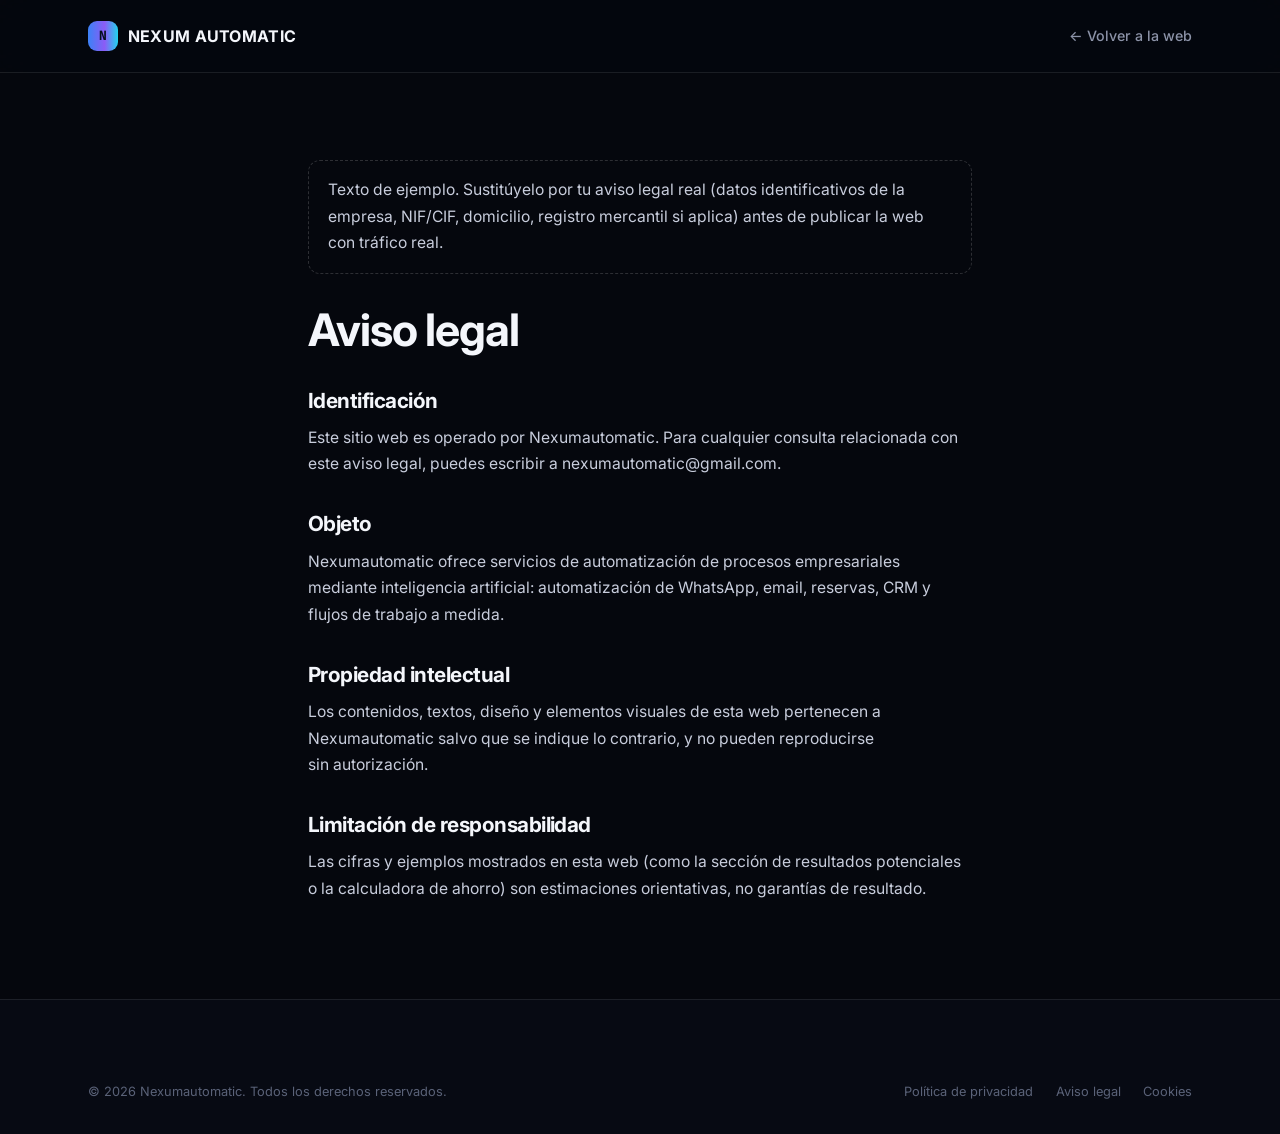
==== aviso-legal.html @ 07b30aea "Rediseña la web con estética premium AI/SaaS oscura y añade demo interactiva Sustituye el diseño ant" ====
<!DOCTYPE html>
<html lang="es">
<head>
<meta charset="UTF-8">
<meta name="viewport" content="width=device-width, initial-scale=1.0">
<title>Aviso legal — Nexumautomatic</title>
<meta name="robots" content="noindex">
<link rel="icon" type="image/svg+xml" href="assets/favicon.svg">
<link rel="preconnect" href="https://fonts.googleapis.com">
<link rel="preconnect" href="https://fonts.gstatic.com" crossorigin>
<link rel="stylesheet" href="https://fonts.googleapis.com/css2?family=JetBrains+Mono:wght@400;500;600;700;800&family=Inter:wght@300;400;500;600;700;800&display=swap">
<link rel="stylesheet" href="styles.css?v=20260903b">
<style>
  .legal-main { max-width: 760px; margin-inline: auto; padding: clamp(8rem,14vw,10rem) var(--gutter) 6rem; }
  .legal-main h1 { font-size: clamp(2rem,4vw,2.8rem); margin-bottom: 1.5rem; }
  .legal-main h2 { font-size: 1.3rem; margin-top: 2.2rem; margin-bottom: .8rem; }
  .legal-main p, .legal-main li { color: var(--ink-soft); font-size: .98rem; line-height: 1.7; }
  .legal-notice {
    margin-bottom: 2rem; padding: 1rem 1.2rem; border-radius: var(--radius-sm);
    border: 1px dashed var(--line-2); color: var(--mute); font-size: .88rem;
  }
</style>
</head>
<body>
<a class="skip-link" href="#main">Saltar al contenido</a>
<nav class="nav is-scrolled" data-nav>
  <div class="nav-inner">
    <a class="brand" href="index.html"><span class="brand-mark">N</span><span>NEXUM AUTOMATIC</span></a>
    <a class="nav-link" href="index.html">← Volver a la web</a>
  </div>
</nav>
<main id="main" class="legal-main">
  <p class="legal-notice">Texto de ejemplo. Sustitúyelo por tu aviso legal real (datos identificativos de la empresa, NIF/CIF, domicilio, registro mercantil si aplica) antes de publicar la web con tráfico real.</p>
  <h1>Aviso legal</h1>
  <h2>Identificación</h2>
  <p>Este sitio web es operado por Nexumautomatic. Para cualquier consulta relacionada con este aviso legal, puedes escribir a <a href="mailto:nexumautomatic@gmail.com">nexumautomatic@gmail.com</a>.</p>
  <h2>Objeto</h2>
  <p>Nexumautomatic ofrece servicios de automatización de procesos empresariales mediante inteligencia artificial: automatización de WhatsApp, email, reservas, CRM y flujos de trabajo a medida.</p>
  <h2>Propiedad intelectual</h2>
  <p>Los contenidos, textos, diseño y elementos visuales de esta web pertenecen a Nexumautomatic salvo que se indique lo contrario, y no pueden reproducirse sin autorización.</p>
  <h2>Limitación de responsabilidad</h2>
  <p>Las cifras y ejemplos mostrados en esta web (como la sección de resultados potenciales o la calculadora de ahorro) son estimaciones orientativas, no garantías de resultado.</p>
</main>
<footer class="footer">
  <div class="footer-inner">
    <div class="footer-bottom">
      <span>© 2026 Nexumautomatic. Todos los derechos reservados.</span>
      <div class="footer-legal">
        <a href="privacidad.html">Política de privacidad</a>
        <a href="aviso-legal.html">Aviso legal</a>
        <a href="cookies.html">Cookies</a>
      </div>
    </div>
  </div>
</footer>
</body>
</html>
---- styles.css ----
/* =============================================================
   1. Tokens — dark premium AI/SaaS palette
   ============================================================= */
:root {
  --bg:        #05070d;
  --bg-1:      #070a13;
  --bg-2:      #0a0e1a;
  --bg-card:   #0d1220;
  --bg-card-2: #101526;
  --line:      rgba(255,255,255,0.09);
  --line-2:    rgba(255,255,255,0.16);

  --ink:       #f4f6fb;
  --ink-soft:  #c8cddc;
  --mute:      #8c93a8;
  --mute-2:    #5a6278;

  --accent:    #3b82f6;
  --accent-2:  #8b5cf6;
  --accent-3:  #22d3ee;
  --accent-grad: linear-gradient(90deg, var(--accent) 0%, var(--accent-2) 55%, var(--accent-3) 100%);

  --glow-blue:   rgba(59,130,246,.38);
  --glow-violet: rgba(139,92,246,.32);
  --glow-cyan:   rgba(34,211,238,.28);

  --mono: "JetBrains Mono", ui-monospace, SFMono-Regular, Menlo, Consolas, monospace;
  --sans: "Inter", -apple-system, BlinkMacSystemFont, "Segoe UI", sans-serif;

  --ease-out:  cubic-bezier(0.16, 1, 0.3, 1);
  --ease-soft: cubic-bezier(0.25, 0.46, 0.45, 0.94);

  --container: 1200px;
  --gutter: clamp(1.25rem, 4vw, 3rem);
  --radius: 20px;
  --radius-sm: 12px;
}

@property --angle { syntax: "<angle>"; inherits: false; initial-value: 0deg; }

/* =============================================================
   2. Reset & base
   ============================================================= */
*, *::before, *::after { box-sizing: border-box; margin: 0; }
html {
  -webkit-text-size-adjust: 100%;
  tab-size: 2;
  scroll-behavior: smooth;
  overflow-x: clip;
  color-scheme: dark;
}
@media (prefers-reduced-motion: reduce) { html { scroll-behavior: auto; } }

body {
  background: var(--bg);
  color: var(--ink);
  font-family: var(--sans);
  font-size: 16px;
  line-height: 1.65;
  -webkit-font-smoothing: antialiased;
  text-rendering: optimizeLegibility;
  overflow-x: clip;
  overscroll-behavior-y: none;
}

img, svg, video { display: block; max-width: 100%; }
img { height: auto; }
button { font: inherit; color: inherit; cursor: pointer; border: 0; background: none; }
a { color: inherit; text-decoration: none; }
ul { list-style: none; padding: 0; }
p { text-wrap: pretty; }
h1, h2, h3, h4 { text-wrap: balance; line-height: 1.08; letter-spacing: -0.025em; font-weight: 700; }
::selection { background: var(--accent); color: #fff; }

:focus-visible { outline: 2px solid var(--accent-3); outline-offset: 3px; border-radius: 4px; }

/* =============================================================
   3. Utilities
   ============================================================= */
.skip-link {
  position: fixed; top: -100px; left: 1rem; z-index: 9999;
  padding: .6rem 1.1rem; background: var(--accent-3); color: #04141c;
  border-radius: 8px; font-weight: 600; font-size: .85rem;
}
.skip-link:focus { top: 1rem; }

.container { max-width: var(--container); margin-inline: auto; padding-inline: var(--gutter); }
.section { position: relative; padding-block: clamp(4.5rem, 10vw, 8rem); }
.section-inner { max-width: var(--container); margin-inline: auto; padding-inline: var(--gutter); position: relative; }
.section.on-tint { background: var(--bg-2); }
.section.on-tint::before, .section.on-tint::after { content: none; }

.kicker {
  display: inline-flex; align-items: center; gap: .55rem;
  font-family: var(--mono); font-size: .74rem; letter-spacing: .12em; text-transform: uppercase;
  color: var(--accent-3);
  padding: .4rem .85rem; border-radius: 999px;
  background: rgba(59,130,246,0.09); border: 1px solid rgba(59,130,246,0.22);
}
.kicker::before { content: ""; width: 6px; height: 6px; border-radius: 50%; background: var(--accent-3); box-shadow: 0 0 10px var(--accent-3); }

.section-head { max-width: 42rem; margin-bottom: clamp(2.5rem, 6vw, 4rem); }
.section-head.is-centered { margin-inline: auto; text-align: center; }
.section-head h2 { font-size: clamp(1.9rem, 4.2vw, 3.1rem); margin-top: 1.1rem; }
.section-head p { color: var(--mute); font-size: 1.08rem; margin-top: 1.1rem; max-width: 40rem; }
.section-head.is-centered p { margin-inline: auto; }

.text-grad {
  background: var(--accent-grad);
  -webkit-background-clip: text; background-clip: text; color: transparent;
}

/* Ambient glow orbs (decorative, non-interactive) */
.glow {
  position: absolute; border-radius: 50%; filter: blur(90px); pointer-events: none; z-index: 0;
}
.glow-blue   { background: var(--glow-blue); }
.glow-violet { background: var(--glow-violet); }
.glow-cyan   { background: var(--glow-cyan); }

/* =============================================================
   4. Components
   ============================================================= */

.btn {
  display: inline-flex; align-items: center; gap: .55rem;
  padding: .9rem 1.7rem; border-radius: 999px;
  font-size: .95rem; font-weight: 600;
  white-space: nowrap; position: relative;
  transition: transform .4s var(--ease-soft), box-shadow .4s var(--ease-soft), border-color .3s, background .3s;
}
.btn-primary {
  background: var(--accent-grad); color: #04101f;
  box-shadow: 0 8px 30px -6px rgba(59,130,246,0.45);
}
.btn-primary:hover { transform: translateY(-2px); box-shadow: 0 14px 40px -6px rgba(139,92,246,0.55); }
.btn-primary:active { transform: translateY(0); transition-duration: .1s; }
.btn-outline { border: 1px solid var(--line-2); color: var(--ink); }
.btn-outline:hover { border-color: var(--accent-3); background: rgba(34,211,238,0.06); transform: translateY(-2px); }
.btn-sm { padding: .65rem 1.2rem; font-size: .85rem; }

/* Nav */
.nav {
  position: fixed; top: 0; inset-inline: 0; z-index: 100;
  border-bottom: 1px solid transparent;
  transition: background-color .4s var(--ease-out), backdrop-filter .4s var(--ease-out), border-color .4s var(--ease-out);
}
.nav.is-scrolled {
  background: rgba(5,7,13,0.78);
  backdrop-filter: blur(16px) saturate(160%);
  -webkit-backdrop-filter: blur(16px) saturate(160%);
  border-bottom-color: var(--line);
}
.nav-inner {
  max-width: var(--container); margin-inline: auto; padding-inline: var(--gutter);
  height: 72px; display: flex; align-items: center; justify-content: space-between;
}
.brand { font-weight: 700; font-size: 1rem; letter-spacing: .02em; display: flex; align-items: center; gap: .6rem; }
.brand-mark {
  width: 30px; height: 30px; border-radius: 9px;
  background: var(--accent-grad);
  display: grid; place-items: center; font-family: var(--mono); font-size: .8rem; color: #04101f; font-weight: 800;
  flex-shrink: 0;
}
.nav-links { display: none; align-items: center; gap: 2rem; }
@media (min-width: 1024px) { .nav-links { display: flex; } }
.nav-link { position: relative; padding: .25rem 0; font-size: .89rem; font-weight: 500; color: var(--mute); transition: color .3s; }
.nav-link::after {
  content: ""; position: absolute; left: 0; right: 0; bottom: -4px; height: 1px;
  background: var(--accent-grad); transform: scaleX(0); transform-origin: right; transition: transform .4s var(--ease-out);
}
.nav-link:hover { color: var(--ink); }
.nav-link:hover::after { transform: scaleX(1); transform-origin: left; }
.nav-cta { display: none; }
@media (min-width: 1024px) { .nav-cta { display: inline-flex; padding: .6rem 1.3rem; font-size: .85rem; } }

.nav-burger { display: grid; place-items: center; width: 38px; height: 38px; border: 1px solid var(--line); border-radius: 10px; }
@media (min-width: 1024px) { .nav-burger { display: none; } }
.burger-lines { position: relative; width: 16px; height: 10px; }
.burger-lines span { position: absolute; left: 0; right: 0; height: 1.5px; background: var(--ink); transition: transform .3s var(--ease-out), opacity .3s; }
.burger-lines span:nth-child(1) { top: 0; }
.burger-lines span:nth-child(2) { top: 50%; transform: translateY(-50%); }
.burger-lines span:nth-child(3) { bottom: 0; }
.nav.is-open .burger-lines span:nth-child(1) { transform: translateY(4.25px) rotate(45deg); }
.nav.is-open .burger-lines span:nth-child(2) { opacity: 0; }
.nav.is-open .burger-lines span:nth-child(3) { transform: translateY(-4.25px) rotate(-45deg); }

.nav-mobile {
  position: fixed; inset: 0; z-index: 90; background: var(--bg); color: var(--ink);
  display: grid; place-items: center; clip-path: inset(0 0 100% 0);
  transition: clip-path .6s var(--ease-soft);
}
.nav-mobile[data-open="true"] { clip-path: inset(0); }
.nav-mobile-list { display: flex; flex-direction: column; align-items: center; gap: 1.6rem; }
.nav-mobile-list a { font-size: 1.4rem; font-weight: 600; }

/* Glass card */
.card {
  background: linear-gradient(180deg, var(--bg-card-2), var(--bg-card));
  border: 1px solid var(--line);
  border-radius: var(--radius);
  padding: clamp(1.5rem, 3vw, 2.2rem);
  position: relative;
  backdrop-filter: blur(6px);
}
@supports not (backdrop-filter: blur(6px)) { .card { background: var(--bg-card); } }

/* =============================================================
   5. Hero + connection diagram
   ============================================================= */
.hero {
  position: relative; padding-top: clamp(8rem, 16vw, 11rem); padding-bottom: clamp(3rem, 7vw, 5rem);
  overflow: clip; isolation: isolate;
}
.hero .glow-blue   { width: 620px; height: 620px; top: -220px; left: -160px; }
.hero .glow-violet { width: 520px; height: 520px; top: 40px; right: -180px; }
.hero-grid-bg {
  position: absolute; inset: 0; z-index: -1; opacity: .5;
  background-image: linear-gradient(var(--line) 1px, transparent 1px), linear-gradient(90deg, var(--line) 1px, transparent 1px);
  background-size: 56px 56px;
  mask-image: radial-gradient(ellipse 70% 55% at 50% 20%, black 30%, transparent 85%);
}
.hero-inner {
  max-width: var(--container); margin-inline: auto; padding-inline: var(--gutter);
  display: grid; gap: clamp(3rem, 6vw, 4rem); align-items: center;
}
@media (min-width: 1024px) { .hero-inner { grid-template-columns: 1.05fr .95fr; } }
.hero-kicker { margin-bottom: 1.5rem; }
.hero-title { font-size: clamp(2.4rem, 5.6vw, 4.1rem); max-width: 15ch; }
.hero-sub { margin-top: 1.5rem; max-width: 40rem; font-size: clamp(1.02rem, 1.6vw, 1.18rem); color: var(--mute); }
.hero-actions { margin-top: 2.2rem; display: flex; flex-wrap: wrap; gap: 1rem; }
.hero-meta { margin-top: 3rem; display: flex; flex-wrap: wrap; gap: .6rem; }
.hero-meta span {
  font-family: var(--mono); font-size: .78rem; color: var(--ink-soft);
  padding: .4rem .8rem; border-radius: 999px; border: 1px solid var(--line); background: rgba(255,255,255,0.02);
}

/* Diagram */
.diagram {
  display: flex; flex-direction: column; align-items: center; gap: 0;
  position: relative;
}
.diagram-node {
  width: 100%; max-width: 340px;
  display: flex; align-items: center; gap: .9rem;
  padding: 1rem 1.3rem; border-radius: var(--radius-sm);
  background: var(--bg-card); border: 1px solid var(--line);
  font-size: .92rem; font-weight: 600; color: var(--ink-soft);
  box-shadow: 0 10px 30px -12px rgba(0,0,0,0.5);
}
.diagram-node.is-emphasis {
  border-color: rgba(139,92,246,0.4);
  background: linear-gradient(180deg, rgba(139,92,246,0.12), var(--bg-card));
  color: #fff; font-size: 1rem;
}
.diagram-icon {
  width: 34px; height: 34px; border-radius: 9px; flex-shrink: 0;
  display: grid; place-items: center; font-size: 1rem;
  background: rgba(59,130,246,0.14); color: var(--accent-3);
}
.diagram-node.is-emphasis .diagram-icon { background: var(--accent-grad); color: #04101f; }
.diagram-connector {
  width: 2px; height: 34px;
  background: linear-gradient(var(--accent), var(--accent-2));
  position: relative; overflow: hidden;
}
.diagram-connector::after {
  content: ""; position: absolute; left: -2px; width: 6px; height: 6px; border-radius: 50%;
  background: var(--accent-3); box-shadow: 0 0 8px var(--accent-3);
  animation: pulseDown 2.2s linear infinite;
}
@keyframes pulseDown { 0% { top: -10px; opacity: 0; } 15% { opacity: 1; } 85% { opacity: 1; } 100% { top: 100%; opacity: 0; } }

/* =============================================================
   6. Problema
   ============================================================= */
.problem-list { display: grid; gap: .7rem; grid-template-columns: repeat(auto-fit, minmax(220px, 1fr)); margin-top: 1rem; }
.problem-item {
  display: flex; align-items: center; gap: .7rem;
  padding: .95rem 1.1rem; border-radius: var(--radius-sm);
  background: var(--bg-card); border: 1px solid var(--line);
  font-size: .92rem; color: var(--ink-soft);
}
.problem-item::before { content: "◆"; color: var(--accent-3); font-size: .6rem; flex-shrink: 0; }
.problem-close {
  margin-top: 2.6rem; text-align: center; font-size: clamp(1.2rem, 2.6vw, 1.7rem); font-weight: 700;
  max-width: 34rem; margin-inline: auto; letter-spacing: -0.01em;
}

/* =============================================================
   7. Servicios (feature cards)
   ============================================================= */
.services-grid { display: grid; gap: 1.2rem; grid-template-columns: repeat(auto-fit, minmax(280px, 1fr)); }
.service-card { transition: transform .45s var(--ease-soft), border-color .3s, background .3s; }
.service-card:hover { transform: translateY(-6px); border-color: rgba(59,130,246,0.35); }
.service-card .diagram-icon { margin-bottom: 1.1rem; width: 42px; height: 42px; border-radius: 11px; font-size: 1.2rem; }
.service-card h3 { font-size: 1.2rem; }
.service-card p { color: var(--mute); font-size: .95rem; margin-top: .6rem; }

/* =============================================================
   8. Así funciona — chat mockup
   ============================================================= */
.chat-mock {
  max-width: 460px; margin-inline: auto;
  background: var(--bg-card); border: 1px solid var(--line); border-radius: var(--radius);
  padding: 1.4rem; display: grid; gap: .8rem;
  box-shadow: 0 30px 60px -20px rgba(0,0,0,0.6);
}
.chat-bubble {
  max-width: 82%; padding: .75rem 1rem; border-radius: 16px; font-size: .92rem; line-height: 1.45;
}
.chat-bubble.from-client { background: #1f2937; color: var(--ink-soft); border-bottom-left-radius: 4px; justify-self: start; }
.chat-bubble.from-ai {
  background: var(--accent-grad); color: #04101f; border-bottom-right-radius: 4px; justify-self: end; font-weight: 500;
}
.chat-step { display: flex; align-items: center; gap: .6rem; font-family: var(--mono); font-size: .74rem; color: var(--mute-2); margin-block: .2rem; }
.chat-step::before { content: "›"; color: var(--accent-3); }
.chat-final { text-align: center; margin-top: 1.6rem; font-size: 1.1rem; font-weight: 700; }

/* =============================================================
   9. Sectores
   ============================================================= */
.sector-grid { display: grid; gap: 1.2rem; grid-template-columns: repeat(auto-fit, minmax(240px, 1fr)); }
.sector-card h3 { font-size: 1.05rem; }
.sector-card p { color: var(--mute); font-size: .92rem; margin-top: .6rem; }
.sector-tag { font-family: var(--mono); font-size: .7rem; color: var(--accent-3); letter-spacing: .05em; text-transform: uppercase; }

/* =============================================================
   10. Proceso
   ============================================================= */
.process-grid { display: grid; gap: clamp(1.6rem, 4vw, 2.4rem); }
@media (min-width: 720px) { .process-grid { grid-template-columns: repeat(4, 1fr); } }
.process-item { border-top: 1px solid var(--line); padding-top: 1.5rem; }
.process-num { font-family: var(--mono); font-size: 1.7rem; font-weight: 800; }
.process-item h3 { font-size: 1.1rem; margin-top: .7rem; }
.process-item p { color: var(--mute); margin-top: .6rem; font-size: .92rem; }

/* =============================================================
   11. Impacto
   ============================================================= */
.impact-grid { display: grid; gap: 1.1rem; grid-template-columns: repeat(auto-fit, minmax(220px, 1fr)); }
.impact-card { text-align: center; }
.impact-num {
  font-family: var(--mono); font-size: clamp(1.5rem, 3.4vw, 2.6rem); font-weight: 800;
  overflow-wrap: anywhere; word-break: break-word; line-height: 1.15;
}
.impact-card p { color: var(--mute); font-size: .9rem; margin-top: .5rem; }
.impact-disclaimer { text-align: center; margin-top: 2rem; color: var(--mute-2); font-size: .85rem; max-width: 42rem; margin-inline: auto; }

/* =============================================================
   12. Demo IA
   ============================================================= */
.demo-shell {
  max-width: 620px; margin-inline: auto;
  background: var(--bg-card); border: 1px solid var(--line); border-radius: var(--radius);
  overflow: hidden; box-shadow: 0 30px 70px -20px rgba(0,0,0,0.6);
}
.demo-head {
  display: flex; align-items: center; gap: .7rem; padding: 1rem 1.3rem;
  border-bottom: 1px solid var(--line); background: rgba(255,255,255,0.02);
}
.demo-dot { width: 8px; height: 8px; border-radius: 50%; background: var(--accent-3); box-shadow: 0 0 8px var(--accent-3); }
.demo-title { font-size: .88rem; font-weight: 600; color: var(--ink-soft); }
.demo-body { padding: 1.3rem; display: flex; flex-direction: column; gap: .8rem; min-height: 260px; max-height: 420px; overflow-y: auto; }
.demo-msg { max-width: 85%; padding: .7rem 1rem; border-radius: 14px; font-size: .9rem; line-height: 1.5; }
.demo-msg.is-ai { background: #161c2d; color: var(--ink-soft); border-bottom-left-radius: 4px; align-self: flex-start; }
.demo-msg.is-user { background: var(--accent-grad); color: #04101f; font-weight: 500; border-bottom-right-radius: 4px; align-self: flex-end; }
.demo-suggestions { display: flex; flex-wrap: wrap; gap: .5rem; padding: 0 1.3rem 1rem; }
.demo-chip {
  font-size: .82rem; padding: .5rem .9rem; border-radius: 999px; border: 1px solid var(--line-2);
  color: var(--ink-soft); transition: border-color .25s, color .25s;
}
.demo-chip:hover { border-color: var(--accent-3); color: #fff; }
.demo-form { display: flex; gap: .6rem; padding: 1rem 1.3rem; border-top: 1px solid var(--line); }
.demo-input {
  flex: 1; background: rgba(255,255,255,0.03); border: 1px solid var(--line); border-radius: 999px;
  padding: .75rem 1.1rem; color: var(--ink); font-size: .92rem;
}
.demo-input:focus { outline: none; border-color: var(--accent-3); }
.demo-send {
  width: 42px; height: 42px; border-radius: 50%; background: var(--accent-grad); color: #04101f;
  display: grid; place-items: center; flex-shrink: 0; font-weight: 700;
}

/* =============================================================
   13. Calculadora
   ============================================================= */
.calc-shell { display: grid; gap: 1.6rem; }
@media (min-width: 900px) { .calc-shell { grid-template-columns: 1fr 1fr; align-items: start; } }
.calc-field { display: grid; gap: .4rem; margin-bottom: 1rem; }
.calc-field label { font-size: .85rem; color: var(--mute); font-weight: 500; }
.calc-field select, .calc-field input[type="number"] {
  width: 100%; padding: .8rem 1rem; border-radius: var(--radius-sm); border: 1px solid var(--line);
  background: rgba(255,255,255,0.03); color: var(--ink); font-family: var(--sans); font-size: .95rem;
}
.calc-field input[type="range"] { width: 100%; accent-color: var(--accent-3); }
.calc-range-value { font-family: var(--mono); font-size: .85rem; color: var(--accent-3); }

.calc-result { text-align: center; }
.calc-result-row { display: flex; justify-content: space-between; align-items: baseline; padding-block: .9rem; border-top: 1px solid var(--line); }
.calc-result-row:first-of-type { border-top: none; }
.calc-result-label { color: var(--mute); font-size: .92rem; }
.calc-result-value { font-family: var(--mono); font-weight: 700; font-size: 1.2rem; }
.calc-saving .calc-result-value { color: var(--accent-3); font-size: 1.6rem; }
.calc-disclaimer { margin-top: 1.2rem; font-size: .82rem; color: var(--mute-2); text-align: center; }

.calc-gate {
  margin-top: 1.4rem; padding-top: 1.4rem; border-top: 1px dashed var(--line-2);
  display: none; flex-direction: column; gap: .8rem;
}
.calc-gate.is-visible { display: flex; }
.calc-gate p { font-size: .88rem; color: var(--mute); }
.calc-locked { text-align: center; padding: 2rem 0; color: var(--mute); font-size: .92rem; }

/* =============================================================
   14. Casos de uso — workflow diagrams
   ============================================================= */
.workflows-grid { display: grid; gap: 1.6rem; }
@media (min-width: 860px) { .workflows-grid { grid-template-columns: 1fr 1fr; } }
.workflow-title { font-size: 1rem; font-weight: 700; margin-bottom: 1.2rem; text-align: center; }
.workflow-steps { display: flex; flex-direction: column; align-items: center; }
.workflow-step {
  width: 100%; max-width: 300px; text-align: center;
  padding: .8rem 1rem; border-radius: var(--radius-sm);
  background: var(--bg-card-2); border: 1px solid var(--line);
  font-size: .86rem; font-weight: 600; color: var(--ink-soft);
}
.workflow-connector { width: 2px; height: 26px; background: linear-gradient(var(--accent-2), var(--accent-3)); }

/* =============================================================
   15. FAQ
   ============================================================= */
.faq-list { border-top: 1px solid var(--line); }
.faq-item { border-bottom: 1px solid var(--line); }
.faq-q {
  width: 100%; display: flex; align-items: center; justify-content: space-between; gap: 1rem;
  padding-block: 1.35rem; text-align: left; font-size: clamp(.98rem, 1.6vw, 1.1rem); font-weight: 600;
}
.faq-q:hover { color: var(--accent-3); }
.faq-icon { flex-shrink: 0; width: 22px; height: 22px; position: relative; }
.faq-icon::before, .faq-icon::after {
  content: ""; position: absolute; top: 50%; left: 50%; background: var(--ink);
  transform: translate(-50%,-50%); transition: transform .3s var(--ease-out), opacity .3s;
}
.faq-icon::before { width: 14px; height: 1.5px; }
.faq-icon::after { width: 1.5px; height: 14px; }
.faq-item[data-open="true"] .faq-icon::after { transform: translate(-50%,-50%) rotate(90deg); opacity: 0; }
.faq-a { display: grid; grid-template-rows: 0fr; opacity: 0; transition: grid-template-rows .45s var(--ease-soft), opacity .35s var(--ease-out); }
.faq-item[data-open="true"] .faq-a { grid-template-rows: 1fr; opacity: 1; }
.faq-a-inner { overflow: hidden; }
.faq-a-inner p { padding-bottom: 1.3rem; color: var(--mute); max-width: 64ch; }

/* =============================================================
   16. Contacto
   ============================================================= */
.contact-section { position: relative; overflow: clip; }
.contact-grid { display: grid; gap: 2.4rem; }
@media (min-width: 960px) { .contact-grid { grid-template-columns: 1fr 1.1fr; } }
.contact-email {
  font-family: var(--mono); font-weight: 700; font-size: clamp(1.2rem, 2.4vw, 1.5rem);
  display: inline-block; color: var(--accent-3); margin-top: 1.6rem;
}
.contact-email:hover { color: var(--accent); }

.contact-form { display: grid; gap: 1rem; }
.form-row { display: grid; gap: 1rem; }
@media (min-width: 640px) { .form-row.is-two { grid-template-columns: 1fr 1fr; } }
.field { position: relative; }
.field input, .field textarea, .field select {
  width: 100%; padding: 1.4rem 1rem .6rem; border: 1px solid var(--line);
  background: var(--bg-card); color: var(--ink); border-radius: var(--radius-sm);
  font-family: var(--sans); font-size: .95rem; transition: border-color .3s;
}
.field textarea { min-height: 100px; resize: vertical; }
.field input:focus, .field textarea:focus, .field select:focus { border-color: var(--accent-3); outline: none; }
.field label { position: absolute; left: 1rem; top: 50%; transform: translateY(-50%); pointer-events: none; transition: all .25s var(--ease-out); color: var(--mute); font-size: .93rem; }
.field textarea + label, .field select + label { top: 1.15rem; transform: none; }
.field input:focus + label, .field input:not(:placeholder-shown) + label,
.field textarea:focus + label, .field textarea:not(:placeholder-shown) + label {
  top: .5rem; transform: none; font-size: .66rem; letter-spacing: .08em; text-transform: uppercase; color: var(--accent-3);
}
.field select { appearance: none; color: var(--ink); }
.field select:invalid { color: var(--mute); }
.field-select-label { display: block; font-size: .66rem; letter-spacing: .08em; text-transform: uppercase; color: var(--mute); margin-bottom: .4rem; }

.contact-submit { position: relative; }
.contact-submit .btn-label, .contact-submit .btn-spinner { transition: opacity .2s; }
.contact-submit.is-sending .btn-label { opacity: 0; }
.contact-submit .btn-spinner { position: absolute; inset: 0; display: none; align-items: center; justify-content: center; }
.contact-submit.is-sending .btn-spinner { display: flex; }
.contact-submit .btn-spinner::after {
  content: ""; width: 16px; height: 16px; border-radius: 50%;
  border: 2px solid rgba(4,16,31,0.3); border-top-color: #04101f; animation: spin .8s linear infinite;
}
@keyframes spin { to { transform: rotate(360deg); } }
.contact-form.is-sent .field, .contact-form.is-sent .contact-submit { opacity: 0; pointer-events: none; }
.contact-success {
  margin-top: 1rem; opacity: 0; transform: translateY(8px);
  transition: opacity .6s var(--ease-out), transform .6s var(--ease-soft);
  color: var(--accent-3); font-size: .92rem;
}
.contact-success.is-visible { opacity: 1; transform: none; }

/* =============================================================
   17. Footer
   ============================================================= */
.footer { border-top: 1px solid var(--line); padding-block: 3.5rem 2rem; background: var(--bg-1); }
.footer-inner { max-width: var(--container); margin-inline: auto; padding-inline: var(--gutter); }
.footer-top { display: grid; gap: 2.4rem; grid-template-columns: repeat(auto-fit, minmax(180px, 1fr)); padding-bottom: 2.4rem; border-bottom: 1px solid var(--line); }
.footer-brand-tagline { color: var(--mute); font-size: .9rem; margin-top: .8rem; max-width: 24ch; }
.footer-col h4 { font-size: .78rem; letter-spacing: .06em; text-transform: uppercase; color: var(--mute-2); font-weight: 600; margin-bottom: 1rem; }
.footer-col a, .footer-col span { display: block; font-size: .88rem; color: var(--mute); margin-bottom: .65rem; }
.footer-col a:hover { color: var(--ink); }
.footer-bottom {
  display: flex; flex-wrap: wrap; gap: 1rem; justify-content: space-between; align-items: center;
  padding-top: 1.6rem; font-size: .8rem; color: var(--mute-2);
}
.footer-legal { display: flex; gap: 1.4rem; flex-wrap: wrap; }
.footer-legal a { color: var(--mute-2); }
.footer-legal a:hover { color: var(--mute); }

/* =============================================================
   18. Effects
   ============================================================= */
[data-reveal] { opacity: 0; transform: translateY(28px); transition: opacity .8s var(--ease-soft), transform .8s var(--ease-soft); }
[data-reveal].is-revealed { opacity: 1; transform: none; }
[data-reveal-delay="1"] { transition-delay: .08s; }
[data-reveal-delay="2"] { transition-delay: .16s; }
[data-reveal-delay="3"] { transition-delay: .24s; }
[data-reveal-delay="4"] { transition-delay: .32s; }

@media (prefers-reduced-motion: reduce) {
  .diagram-connector::after { animation: none; opacity: 1; top: 40%; }
}
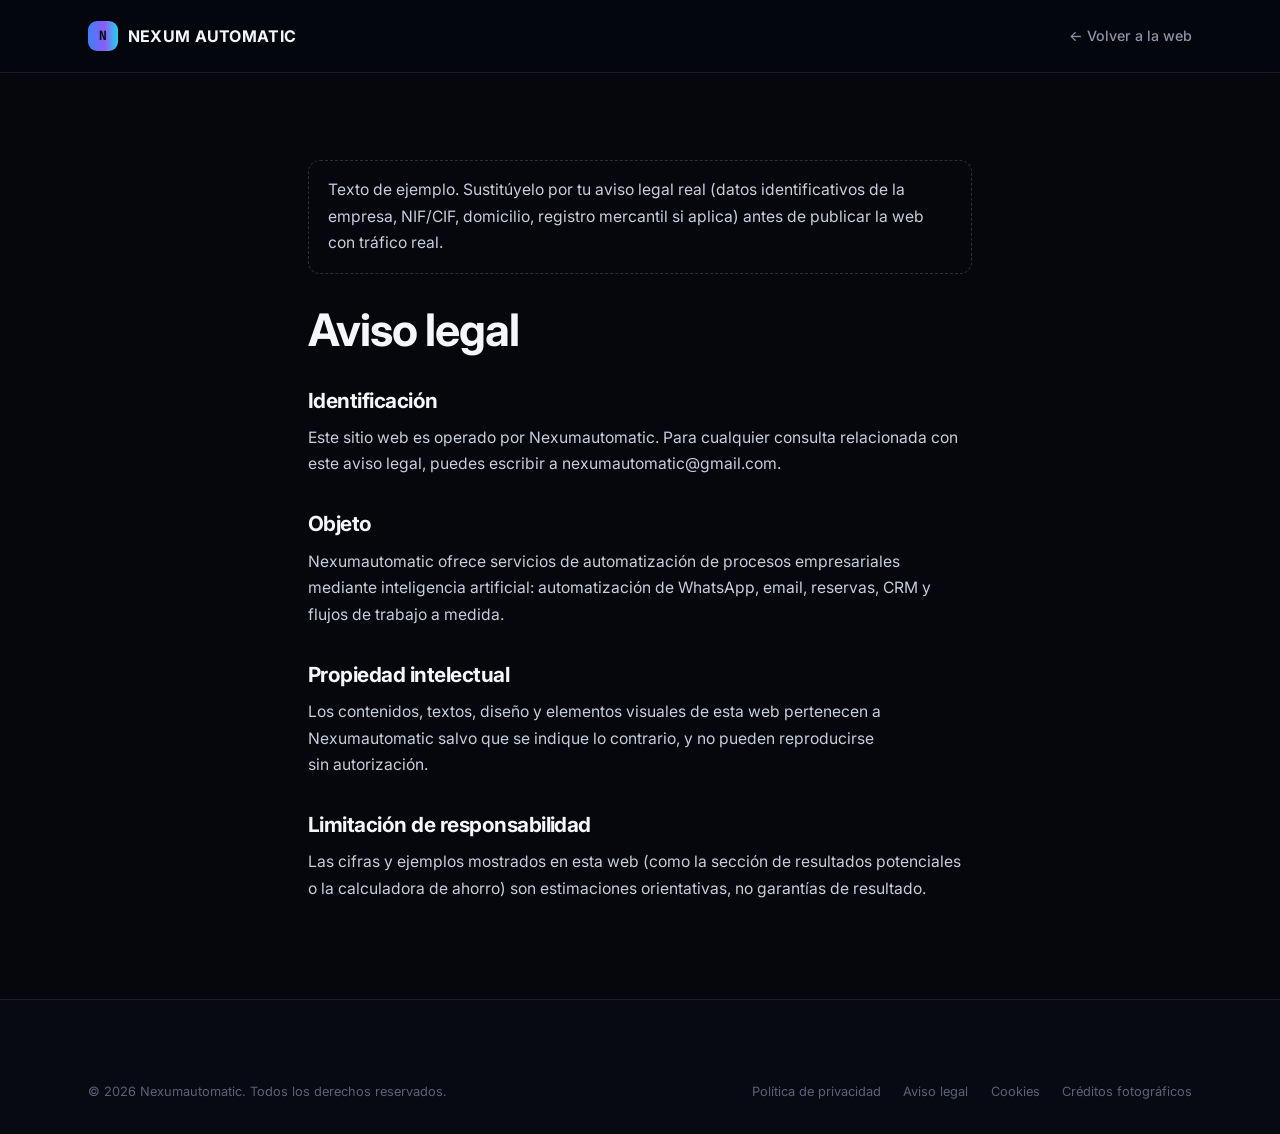
==== commit 5a667a48: "Añade fotos de sectores con Openverse y página de créditos Incorpora una foto representativa por sec" ====
--- a/aviso-legal.html
+++ b/aviso-legal.html
@@ -9,7 +9,7 @@
 <link rel="preconnect" href="https://fonts.googleapis.com">
 <link rel="preconnect" href="https://fonts.gstatic.com" crossorigin>
 <link rel="stylesheet" href="https://fonts.googleapis.com/css2?family=JetBrains+Mono:wght@400;500;600;700;800&family=Inter:wght@300;400;500;600;700;800&display=swap">
-<link rel="stylesheet" href="styles.css?v=20260903b">
+<link rel="stylesheet" href="styles.css?v=20260903c">
 <style>
   .legal-main { max-width: 760px; margin-inline: auto; padding: clamp(8rem,14vw,10rem) var(--gutter) 6rem; }
   .legal-main h1 { font-size: clamp(2rem,4vw,2.8rem); margin-bottom: 1.5rem; }
@@ -49,6 +49,7 @@
         <a href="privacidad.html">Política de privacidad</a>
         <a href="aviso-legal.html">Aviso legal</a>
         <a href="cookies.html">Cookies</a>
+        <a href="creditos.html">Créditos fotográficos</a>
       </div>
     </div>
   </div>
--- a/styles.css
+++ b/styles.css
@@ -321,6 +321,14 @@
    9. Sectores
    ============================================================= */
 .sector-grid { display: grid; gap: 1.2rem; grid-template-columns: repeat(auto-fit, minmax(240px, 1fr)); }
+.sector-card { padding-top: 0; overflow: hidden; }
+.sector-photo {
+  display: block; width: calc(100% + clamp(3rem, 6vw, 4.4rem)); margin: 0 clamp(-1.5rem, -3vw, -2.2rem) 1.2rem;
+  max-width: none; aspect-ratio: 3 / 2; object-fit: cover;
+  filter: saturate(.85) brightness(.72);
+  mask-image: linear-gradient(180deg, black 60%, transparent 100%);
+  -webkit-mask-image: linear-gradient(180deg, black 60%, transparent 100%);
+}
 .sector-card h3 { font-size: 1.05rem; }
 .sector-card p { color: var(--mute); font-size: .92rem; margin-top: .6rem; }
 .sector-tag { font-family: var(--mono); font-size: .7rem; color: var(--accent-3); letter-spacing: .05em; text-transform: uppercase; }
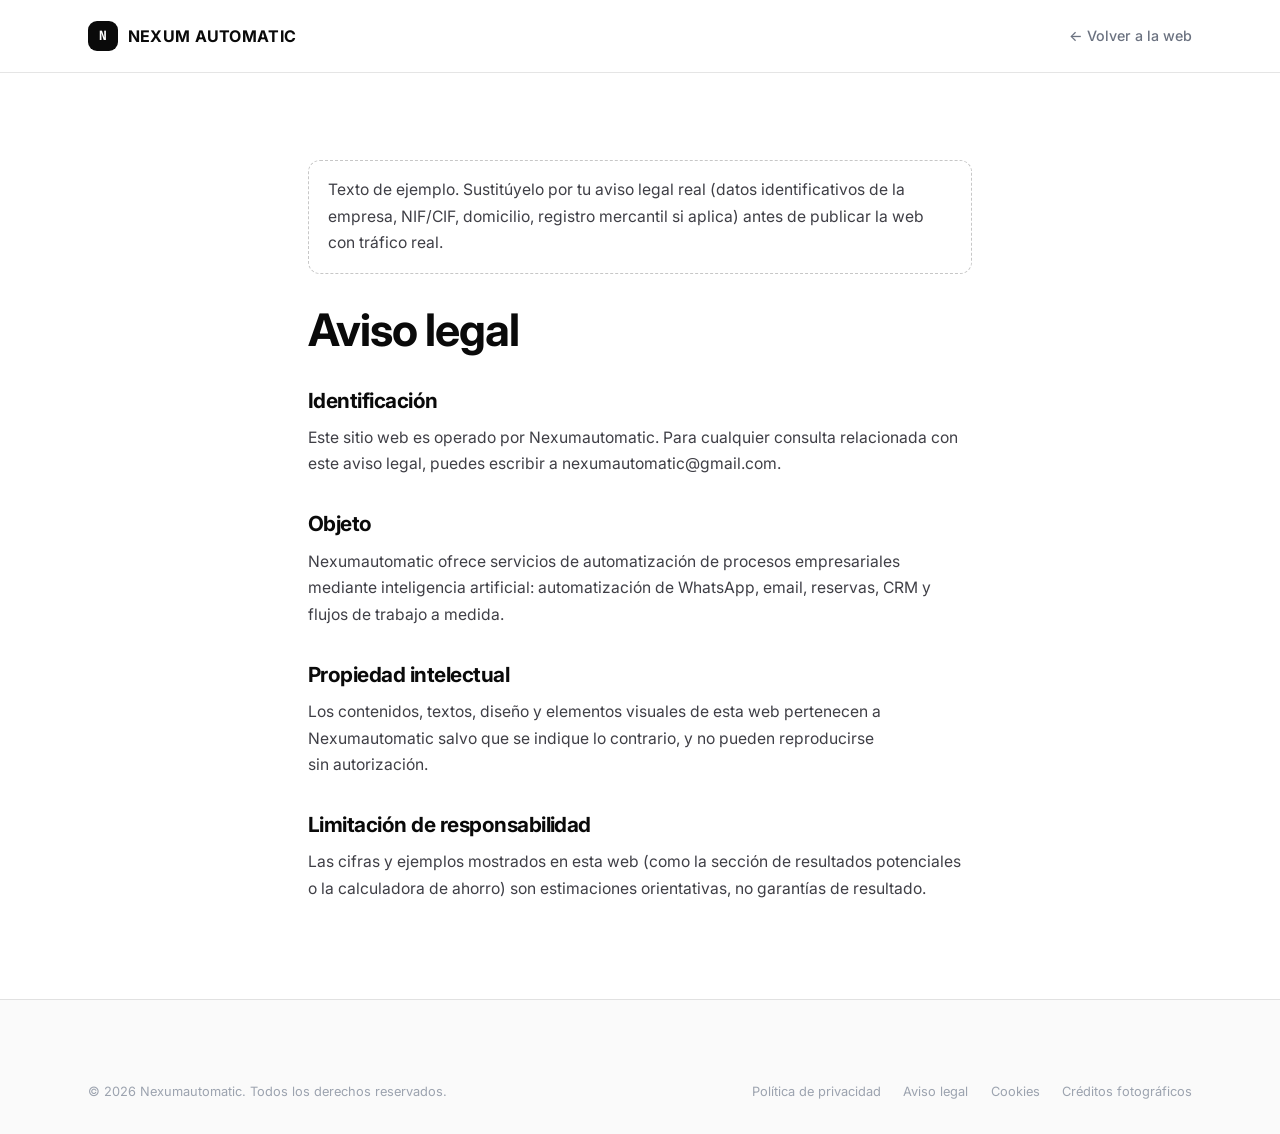
==== commit 3462d2fe: "Cambia la paleta a blanco/negro/gris monocromo Sustituye el tema oscuro azul/violeta/cian por una es" ====
--- a/aviso-legal.html
+++ b/aviso-legal.html
@@ -9,7 +9,7 @@
 <link rel="preconnect" href="https://fonts.googleapis.com">
 <link rel="preconnect" href="https://fonts.gstatic.com" crossorigin>
 <link rel="stylesheet" href="https://fonts.googleapis.com/css2?family=JetBrains+Mono:wght@400;500;600;700;800&family=Inter:wght@300;400;500;600;700;800&display=swap">
-<link rel="stylesheet" href="styles.css?v=20260903c">
+<link rel="stylesheet" href="styles.css?v=20260903d">
 <style>
   .legal-main { max-width: 760px; margin-inline: auto; padding: clamp(8rem,14vw,10rem) var(--gutter) 6rem; }
   .legal-main h1 { font-size: clamp(2rem,4vw,2.8rem); margin-bottom: 1.5rem; }
--- a/styles.css
+++ b/styles.css
@@ -1,28 +1,28 @@
 /* =============================================================
-   1. Tokens — dark premium AI/SaaS palette
+   1. Tokens — monochrome black / white / gray palette
    ============================================================= */
 :root {
-  --bg:        #05070d;
-  --bg-1:      #070a13;
-  --bg-2:      #0a0e1a;
-  --bg-card:   #0d1220;
-  --bg-card-2: #101526;
-  --line:      rgba(255,255,255,0.09);
-  --line-2:    rgba(255,255,255,0.16);
-
-  --ink:       #f4f6fb;
-  --ink-soft:  #c8cddc;
-  --mute:      #8c93a8;
-  --mute-2:    #5a6278;
-
-  --accent:    #3b82f6;
-  --accent-2:  #8b5cf6;
-  --accent-3:  #22d3ee;
-  --accent-grad: linear-gradient(90deg, var(--accent) 0%, var(--accent-2) 55%, var(--accent-3) 100%);
-
-  --glow-blue:   rgba(59,130,246,.38);
-  --glow-violet: rgba(139,92,246,.32);
-  --glow-cyan:   rgba(34,211,238,.28);
+  --bg:        #ffffff;
+  --bg-1:      #fafafa;
+  --bg-2:      #f4f4f5;
+  --bg-card:   #ffffff;
+  --bg-card-2: #fbfbfb;
+  --line:      rgba(0,0,0,0.10);
+  --line-2:    rgba(0,0,0,0.22);
+
+  --ink:       #0a0a0a;
+  --ink-soft:  #3f3f46;
+  --mute:      #6b7280;
+  --mute-2:    #9ca3af;
+
+  --accent:    #0a0a0a;
+  --accent-2:  #0a0a0a;
+  --accent-3:  #0a0a0a;
+  --accent-grad: #0a0a0a;
+
+  --glow-blue:   transparent;
+  --glow-violet: transparent;
+  --glow-cyan:   transparent;
 
   --mono: "JetBrains Mono", ui-monospace, SFMono-Regular, Menlo, Consolas, monospace;
   --sans: "Inter", -apple-system, BlinkMacSystemFont, "Segoe UI", sans-serif;
@@ -47,7 +47,7 @@
   tab-size: 2;
   scroll-behavior: smooth;
   overflow-x: clip;
-  color-scheme: dark;
+  color-scheme: light;
 }
 @media (prefers-reduced-motion: reduce) { html { scroll-behavior: auto; } }
 
@@ -70,16 +70,16 @@
 ul { list-style: none; padding: 0; }
 p { text-wrap: pretty; }
 h1, h2, h3, h4 { text-wrap: balance; line-height: 1.08; letter-spacing: -0.025em; font-weight: 700; }
-::selection { background: var(--accent); color: #fff; }
-
-:focus-visible { outline: 2px solid var(--accent-3); outline-offset: 3px; border-radius: 4px; }
+::selection { background: var(--ink); color: #fff; }
+
+:focus-visible { outline: 2px solid var(--ink); outline-offset: 3px; border-radius: 4px; }
 
 /* =============================================================
    3. Utilities
    ============================================================= */
 .skip-link {
   position: fixed; top: -100px; left: 1rem; z-index: 9999;
-  padding: .6rem 1.1rem; background: var(--accent-3); color: #04141c;
+  padding: .6rem 1.1rem; background: var(--ink); color: #fff;
   border-radius: 8px; font-weight: 600; font-size: .85rem;
 }
 .skip-link:focus { top: 1rem; }
@@ -93,11 +93,11 @@
 .kicker {
   display: inline-flex; align-items: center; gap: .55rem;
   font-family: var(--mono); font-size: .74rem; letter-spacing: .12em; text-transform: uppercase;
-  color: var(--accent-3);
+  color: var(--ink);
   padding: .4rem .85rem; border-radius: 999px;
-  background: rgba(59,130,246,0.09); border: 1px solid rgba(59,130,246,0.22);
-}
-.kicker::before { content: ""; width: 6px; height: 6px; border-radius: 50%; background: var(--accent-3); box-shadow: 0 0 10px var(--accent-3); }
+  background: #fff; border: 1px solid var(--line-2);
+}
+.kicker::before { content: ""; width: 6px; height: 6px; border-radius: 50%; background: var(--ink); }
 
 .section-head { max-width: 42rem; margin-bottom: clamp(2.5rem, 6vw, 4rem); }
 .section-head.is-centered { margin-inline: auto; text-align: center; }
@@ -105,18 +105,10 @@
 .section-head p { color: var(--mute); font-size: 1.08rem; margin-top: 1.1rem; max-width: 40rem; }
 .section-head.is-centered p { margin-inline: auto; }
 
-.text-grad {
-  background: var(--accent-grad);
-  -webkit-background-clip: text; background-clip: text; color: transparent;
-}
-
-/* Ambient glow orbs (decorative, non-interactive) */
-.glow {
-  position: absolute; border-radius: 50%; filter: blur(90px); pointer-events: none; z-index: 0;
-}
-.glow-blue   { background: var(--glow-blue); }
-.glow-violet { background: var(--glow-violet); }
-.glow-cyan   { background: var(--glow-cyan); }
+.text-grad { color: var(--mute); }
+
+/* Ambient glow orbs — disabled in the monochrome theme */
+.glow { display: none; }
 
 /* =============================================================
    4. Components
@@ -130,13 +122,13 @@
   transition: transform .4s var(--ease-soft), box-shadow .4s var(--ease-soft), border-color .3s, background .3s;
 }
 .btn-primary {
-  background: var(--accent-grad); color: #04101f;
-  box-shadow: 0 8px 30px -6px rgba(59,130,246,0.45);
-}
-.btn-primary:hover { transform: translateY(-2px); box-shadow: 0 14px 40px -6px rgba(139,92,246,0.55); }
+  background: var(--ink); color: #fff;
+  box-shadow: 0 8px 24px -8px rgba(0,0,0,0.35);
+}
+.btn-primary:hover { transform: translateY(-2px); box-shadow: 0 14px 32px -8px rgba(0,0,0,0.4); }
 .btn-primary:active { transform: translateY(0); transition-duration: .1s; }
 .btn-outline { border: 1px solid var(--line-2); color: var(--ink); }
-.btn-outline:hover { border-color: var(--accent-3); background: rgba(34,211,238,0.06); transform: translateY(-2px); }
+.btn-outline:hover { border-color: var(--ink); background: rgba(0,0,0,0.04); transform: translateY(-2px); }
 .btn-sm { padding: .65rem 1.2rem; font-size: .85rem; }
 
 /* Nav */
@@ -146,7 +138,7 @@
   transition: background-color .4s var(--ease-out), backdrop-filter .4s var(--ease-out), border-color .4s var(--ease-out);
 }
 .nav.is-scrolled {
-  background: rgba(5,7,13,0.78);
+  background: rgba(255,255,255,0.82);
   backdrop-filter: blur(16px) saturate(160%);
   -webkit-backdrop-filter: blur(16px) saturate(160%);
   border-bottom-color: var(--line);
@@ -158,8 +150,8 @@
 .brand { font-weight: 700; font-size: 1rem; letter-spacing: .02em; display: flex; align-items: center; gap: .6rem; }
 .brand-mark {
   width: 30px; height: 30px; border-radius: 9px;
-  background: var(--accent-grad);
-  display: grid; place-items: center; font-family: var(--mono); font-size: .8rem; color: #04101f; font-weight: 800;
+  background: var(--ink);
+  display: grid; place-items: center; font-family: var(--mono); font-size: .8rem; color: #fff; font-weight: 800;
   flex-shrink: 0;
 }
 .nav-links { display: none; align-items: center; gap: 2rem; }
@@ -167,7 +159,7 @@
 .nav-link { position: relative; padding: .25rem 0; font-size: .89rem; font-weight: 500; color: var(--mute); transition: color .3s; }
 .nav-link::after {
   content: ""; position: absolute; left: 0; right: 0; bottom: -4px; height: 1px;
-  background: var(--accent-grad); transform: scaleX(0); transform-origin: right; transition: transform .4s var(--ease-out);
+  background: var(--ink); transform: scaleX(0); transform-origin: right; transition: transform .4s var(--ease-out);
 }
 .nav-link:hover { color: var(--ink); }
 .nav-link:hover::after { transform: scaleX(1); transform-origin: left; }
@@ -194,16 +186,15 @@
 .nav-mobile-list { display: flex; flex-direction: column; align-items: center; gap: 1.6rem; }
 .nav-mobile-list a { font-size: 1.4rem; font-weight: 600; }
 
-/* Glass card */
+/* Card */
 .card {
   background: linear-gradient(180deg, var(--bg-card-2), var(--bg-card));
   border: 1px solid var(--line);
   border-radius: var(--radius);
   padding: clamp(1.5rem, 3vw, 2.2rem);
   position: relative;
-  backdrop-filter: blur(6px);
-}
-@supports not (backdrop-filter: blur(6px)) { .card { background: var(--bg-card); } }
+  box-shadow: 0 1px 2px rgba(0,0,0,0.03), 0 10px 26px -16px rgba(0,0,0,0.12);
+}
 
 /* =============================================================
    5. Hero + connection diagram
@@ -232,7 +223,7 @@
 .hero-meta { margin-top: 3rem; display: flex; flex-wrap: wrap; gap: .6rem; }
 .hero-meta span {
   font-family: var(--mono); font-size: .78rem; color: var(--ink-soft);
-  padding: .4rem .8rem; border-radius: 999px; border: 1px solid var(--line); background: rgba(255,255,255,0.02);
+  padding: .4rem .8rem; border-radius: 999px; border: 1px solid var(--line); background: #fff;
 }
 
 /* Diagram */
@@ -246,27 +237,26 @@
   padding: 1rem 1.3rem; border-radius: var(--radius-sm);
   background: var(--bg-card); border: 1px solid var(--line);
   font-size: .92rem; font-weight: 600; color: var(--ink-soft);
-  box-shadow: 0 10px 30px -12px rgba(0,0,0,0.5);
+  box-shadow: 0 4px 16px -10px rgba(0,0,0,0.18);
 }
 .diagram-node.is-emphasis {
-  border-color: rgba(139,92,246,0.4);
-  background: linear-gradient(180deg, rgba(139,92,246,0.12), var(--bg-card));
-  color: #fff; font-size: 1rem;
+  border: 1.5px solid var(--ink);
+  background: var(--bg-card);
+  color: var(--ink); font-size: 1rem;
 }
 .diagram-icon {
   width: 34px; height: 34px; border-radius: 9px; flex-shrink: 0;
   display: grid; place-items: center; font-size: 1rem;
-  background: rgba(59,130,246,0.14); color: var(--accent-3);
-}
-.diagram-node.is-emphasis .diagram-icon { background: var(--accent-grad); color: #04101f; }
+  background: var(--ink); color: #fff; font-weight: 800;
+}
 .diagram-connector {
   width: 2px; height: 34px;
-  background: linear-gradient(var(--accent), var(--accent-2));
+  background: var(--line-2);
   position: relative; overflow: hidden;
 }
 .diagram-connector::after {
   content: ""; position: absolute; left: -2px; width: 6px; height: 6px; border-radius: 50%;
-  background: var(--accent-3); box-shadow: 0 0 8px var(--accent-3);
+  background: var(--ink);
   animation: pulseDown 2.2s linear infinite;
 }
 @keyframes pulseDown { 0% { top: -10px; opacity: 0; } 15% { opacity: 1; } 85% { opacity: 1; } 100% { top: 100%; opacity: 0; } }
@@ -281,7 +271,7 @@
   background: var(--bg-card); border: 1px solid var(--line);
   font-size: .92rem; color: var(--ink-soft);
 }
-.problem-item::before { content: "◆"; color: var(--accent-3); font-size: .6rem; flex-shrink: 0; }
+.problem-item::before { content: "◆"; color: var(--ink); font-size: .6rem; flex-shrink: 0; }
 .problem-close {
   margin-top: 2.6rem; text-align: center; font-size: clamp(1.2rem, 2.6vw, 1.7rem); font-weight: 700;
   max-width: 34rem; margin-inline: auto; letter-spacing: -0.01em;
@@ -292,7 +282,7 @@
    ============================================================= */
 .services-grid { display: grid; gap: 1.2rem; grid-template-columns: repeat(auto-fit, minmax(280px, 1fr)); }
 .service-card { transition: transform .45s var(--ease-soft), border-color .3s, background .3s; }
-.service-card:hover { transform: translateY(-6px); border-color: rgba(59,130,246,0.35); }
+.service-card:hover { transform: translateY(-6px); border-color: var(--line-2); }
 .service-card .diagram-icon { margin-bottom: 1.1rem; width: 42px; height: 42px; border-radius: 11px; font-size: 1.2rem; }
 .service-card h3 { font-size: 1.2rem; }
 .service-card p { color: var(--mute); font-size: .95rem; margin-top: .6rem; }
@@ -304,17 +294,17 @@
   max-width: 460px; margin-inline: auto;
   background: var(--bg-card); border: 1px solid var(--line); border-radius: var(--radius);
   padding: 1.4rem; display: grid; gap: .8rem;
-  box-shadow: 0 30px 60px -20px rgba(0,0,0,0.6);
+  box-shadow: 0 20px 44px -24px rgba(0,0,0,0.22);
 }
 .chat-bubble {
   max-width: 82%; padding: .75rem 1rem; border-radius: 16px; font-size: .92rem; line-height: 1.45;
 }
-.chat-bubble.from-client { background: #1f2937; color: var(--ink-soft); border-bottom-left-radius: 4px; justify-self: start; }
+.chat-bubble.from-client { background: var(--bg-2); color: var(--ink-soft); border-bottom-left-radius: 4px; justify-self: start; }
 .chat-bubble.from-ai {
-  background: var(--accent-grad); color: #04101f; border-bottom-right-radius: 4px; justify-self: end; font-weight: 500;
+  background: var(--ink); color: #fff; border-bottom-right-radius: 4px; justify-self: end; font-weight: 500;
 }
 .chat-step { display: flex; align-items: center; gap: .6rem; font-family: var(--mono); font-size: .74rem; color: var(--mute-2); margin-block: .2rem; }
-.chat-step::before { content: "›"; color: var(--accent-3); }
+.chat-step::before { content: "›"; color: var(--ink); }
 .chat-final { text-align: center; margin-top: 1.6rem; font-size: 1.1rem; font-weight: 700; }
 
 /* =============================================================
@@ -325,13 +315,13 @@
 .sector-photo {
   display: block; width: calc(100% + clamp(3rem, 6vw, 4.4rem)); margin: 0 clamp(-1.5rem, -3vw, -2.2rem) 1.2rem;
   max-width: none; aspect-ratio: 3 / 2; object-fit: cover;
-  filter: saturate(.85) brightness(.72);
-  mask-image: linear-gradient(180deg, black 60%, transparent 100%);
-  -webkit-mask-image: linear-gradient(180deg, black 60%, transparent 100%);
+  filter: saturate(.9) contrast(1.02);
+  mask-image: linear-gradient(180deg, black 65%, transparent 100%);
+  -webkit-mask-image: linear-gradient(180deg, black 65%, transparent 100%);
 }
 .sector-card h3 { font-size: 1.05rem; }
 .sector-card p { color: var(--mute); font-size: .92rem; margin-top: .6rem; }
-.sector-tag { font-family: var(--mono); font-size: .7rem; color: var(--accent-3); letter-spacing: .05em; text-transform: uppercase; }
+.sector-tag { font-family: var(--mono); font-size: .7rem; color: var(--mute); letter-spacing: .05em; text-transform: uppercase; }
 
 /* =============================================================
    10. Proceso
@@ -361,32 +351,32 @@
 .demo-shell {
   max-width: 620px; margin-inline: auto;
   background: var(--bg-card); border: 1px solid var(--line); border-radius: var(--radius);
-  overflow: hidden; box-shadow: 0 30px 70px -20px rgba(0,0,0,0.6);
+  overflow: hidden; box-shadow: 0 24px 56px -28px rgba(0,0,0,0.25);
 }
 .demo-head {
   display: flex; align-items: center; gap: .7rem; padding: 1rem 1.3rem;
-  border-bottom: 1px solid var(--line); background: rgba(255,255,255,0.02);
-}
-.demo-dot { width: 8px; height: 8px; border-radius: 50%; background: var(--accent-3); box-shadow: 0 0 8px var(--accent-3); }
+  border-bottom: 1px solid var(--line); background: var(--bg-2);
+}
+.demo-dot { width: 8px; height: 8px; border-radius: 50%; background: var(--ink); }
 .demo-title { font-size: .88rem; font-weight: 600; color: var(--ink-soft); }
 .demo-body { padding: 1.3rem; display: flex; flex-direction: column; gap: .8rem; min-height: 260px; max-height: 420px; overflow-y: auto; }
 .demo-msg { max-width: 85%; padding: .7rem 1rem; border-radius: 14px; font-size: .9rem; line-height: 1.5; }
-.demo-msg.is-ai { background: #161c2d; color: var(--ink-soft); border-bottom-left-radius: 4px; align-self: flex-start; }
-.demo-msg.is-user { background: var(--accent-grad); color: #04101f; font-weight: 500; border-bottom-right-radius: 4px; align-self: flex-end; }
+.demo-msg.is-ai { background: var(--bg-2); color: var(--ink-soft); border-bottom-left-radius: 4px; align-self: flex-start; }
+.demo-msg.is-user { background: var(--ink); color: #fff; font-weight: 500; border-bottom-right-radius: 4px; align-self: flex-end; }
 .demo-suggestions { display: flex; flex-wrap: wrap; gap: .5rem; padding: 0 1.3rem 1rem; }
 .demo-chip {
   font-size: .82rem; padding: .5rem .9rem; border-radius: 999px; border: 1px solid var(--line-2);
-  color: var(--ink-soft); transition: border-color .25s, color .25s;
-}
-.demo-chip:hover { border-color: var(--accent-3); color: #fff; }
+  color: var(--ink-soft); transition: border-color .25s, color .25s, background .25s;
+}
+.demo-chip:hover { border-color: var(--ink); background: var(--ink); color: #fff; }
 .demo-form { display: flex; gap: .6rem; padding: 1rem 1.3rem; border-top: 1px solid var(--line); }
 .demo-input {
-  flex: 1; background: rgba(255,255,255,0.03); border: 1px solid var(--line); border-radius: 999px;
+  flex: 1; background: var(--bg-2); border: 1px solid var(--line); border-radius: 999px;
   padding: .75rem 1.1rem; color: var(--ink); font-size: .92rem;
 }
-.demo-input:focus { outline: none; border-color: var(--accent-3); }
+.demo-input:focus { outline: none; border-color: var(--ink); }
 .demo-send {
-  width: 42px; height: 42px; border-radius: 50%; background: var(--accent-grad); color: #04101f;
+  width: 42px; height: 42px; border-radius: 50%; background: var(--ink); color: #fff;
   display: grid; place-items: center; flex-shrink: 0; font-weight: 700;
 }
 
@@ -399,17 +389,17 @@
 .calc-field label { font-size: .85rem; color: var(--mute); font-weight: 500; }
 .calc-field select, .calc-field input[type="number"] {
   width: 100%; padding: .8rem 1rem; border-radius: var(--radius-sm); border: 1px solid var(--line);
-  background: rgba(255,255,255,0.03); color: var(--ink); font-family: var(--sans); font-size: .95rem;
-}
-.calc-field input[type="range"] { width: 100%; accent-color: var(--accent-3); }
-.calc-range-value { font-family: var(--mono); font-size: .85rem; color: var(--accent-3); }
+  background: var(--bg-2); color: var(--ink); font-family: var(--sans); font-size: .95rem;
+}
+.calc-field input[type="range"] { width: 100%; accent-color: var(--ink); }
+.calc-range-value { font-family: var(--mono); font-size: .85rem; color: var(--ink); }
 
 .calc-result { text-align: center; }
 .calc-result-row { display: flex; justify-content: space-between; align-items: baseline; padding-block: .9rem; border-top: 1px solid var(--line); }
 .calc-result-row:first-of-type { border-top: none; }
 .calc-result-label { color: var(--mute); font-size: .92rem; }
 .calc-result-value { font-family: var(--mono); font-weight: 700; font-size: 1.2rem; }
-.calc-saving .calc-result-value { color: var(--accent-3); font-size: 1.6rem; }
+.calc-saving .calc-result-value { color: var(--ink); font-size: 1.6rem; }
 .calc-disclaimer { margin-top: 1.2rem; font-size: .82rem; color: var(--mute-2); text-align: center; }
 
 .calc-gate {
@@ -433,7 +423,7 @@
   background: var(--bg-card-2); border: 1px solid var(--line);
   font-size: .86rem; font-weight: 600; color: var(--ink-soft);
 }
-.workflow-connector { width: 2px; height: 26px; background: linear-gradient(var(--accent-2), var(--accent-3)); }
+.workflow-connector { width: 2px; height: 26px; background: var(--line-2); }
 
 /* =============================================================
    15. FAQ
@@ -444,7 +434,7 @@
   width: 100%; display: flex; align-items: center; justify-content: space-between; gap: 1rem;
   padding-block: 1.35rem; text-align: left; font-size: clamp(.98rem, 1.6vw, 1.1rem); font-weight: 600;
 }
-.faq-q:hover { color: var(--accent-3); }
+.faq-q:hover { opacity: .65; }
 .faq-icon { flex-shrink: 0; width: 22px; height: 22px; position: relative; }
 .faq-icon::before, .faq-icon::after {
   content: ""; position: absolute; top: 50%; left: 50%; background: var(--ink);
@@ -466,9 +456,9 @@
 @media (min-width: 960px) { .contact-grid { grid-template-columns: 1fr 1.1fr; } }
 .contact-email {
   font-family: var(--mono); font-weight: 700; font-size: clamp(1.2rem, 2.4vw, 1.5rem);
-  display: inline-block; color: var(--accent-3); margin-top: 1.6rem;
-}
-.contact-email:hover { color: var(--accent); }
+  display: inline-block; color: var(--ink); margin-top: 1.6rem; text-decoration: underline; text-underline-offset: 3px;
+}
+.contact-email:hover { color: var(--mute); }
 
 .contact-form { display: grid; gap: 1rem; }
 .form-row { display: grid; gap: 1rem; }
@@ -480,12 +470,12 @@
   font-family: var(--sans); font-size: .95rem; transition: border-color .3s;
 }
 .field textarea { min-height: 100px; resize: vertical; }
-.field input:focus, .field textarea:focus, .field select:focus { border-color: var(--accent-3); outline: none; }
+.field input:focus, .field textarea:focus, .field select:focus { border-color: var(--ink); outline: none; }
 .field label { position: absolute; left: 1rem; top: 50%; transform: translateY(-50%); pointer-events: none; transition: all .25s var(--ease-out); color: var(--mute); font-size: .93rem; }
 .field textarea + label, .field select + label { top: 1.15rem; transform: none; }
 .field input:focus + label, .field input:not(:placeholder-shown) + label,
 .field textarea:focus + label, .field textarea:not(:placeholder-shown) + label {
-  top: .5rem; transform: none; font-size: .66rem; letter-spacing: .08em; text-transform: uppercase; color: var(--accent-3);
+  top: .5rem; transform: none; font-size: .66rem; letter-spacing: .08em; text-transform: uppercase; color: var(--ink);
 }
 .field select { appearance: none; color: var(--ink); }
 .field select:invalid { color: var(--mute); }
@@ -498,14 +488,14 @@
 .contact-submit.is-sending .btn-spinner { display: flex; }
 .contact-submit .btn-spinner::after {
   content: ""; width: 16px; height: 16px; border-radius: 50%;
-  border: 2px solid rgba(4,16,31,0.3); border-top-color: #04101f; animation: spin .8s linear infinite;
+  border: 2px solid rgba(255,255,255,0.3); border-top-color: #fff; animation: spin .8s linear infinite;
 }
 @keyframes spin { to { transform: rotate(360deg); } }
 .contact-form.is-sent .field, .contact-form.is-sent .contact-submit { opacity: 0; pointer-events: none; }
 .contact-success {
   margin-top: 1rem; opacity: 0; transform: translateY(8px);
   transition: opacity .6s var(--ease-out), transform .6s var(--ease-soft);
-  color: var(--accent-3); font-size: .92rem;
+  color: var(--ink); font-size: .92rem;
 }
 .contact-success.is-visible { opacity: 1; transform: none; }
 
